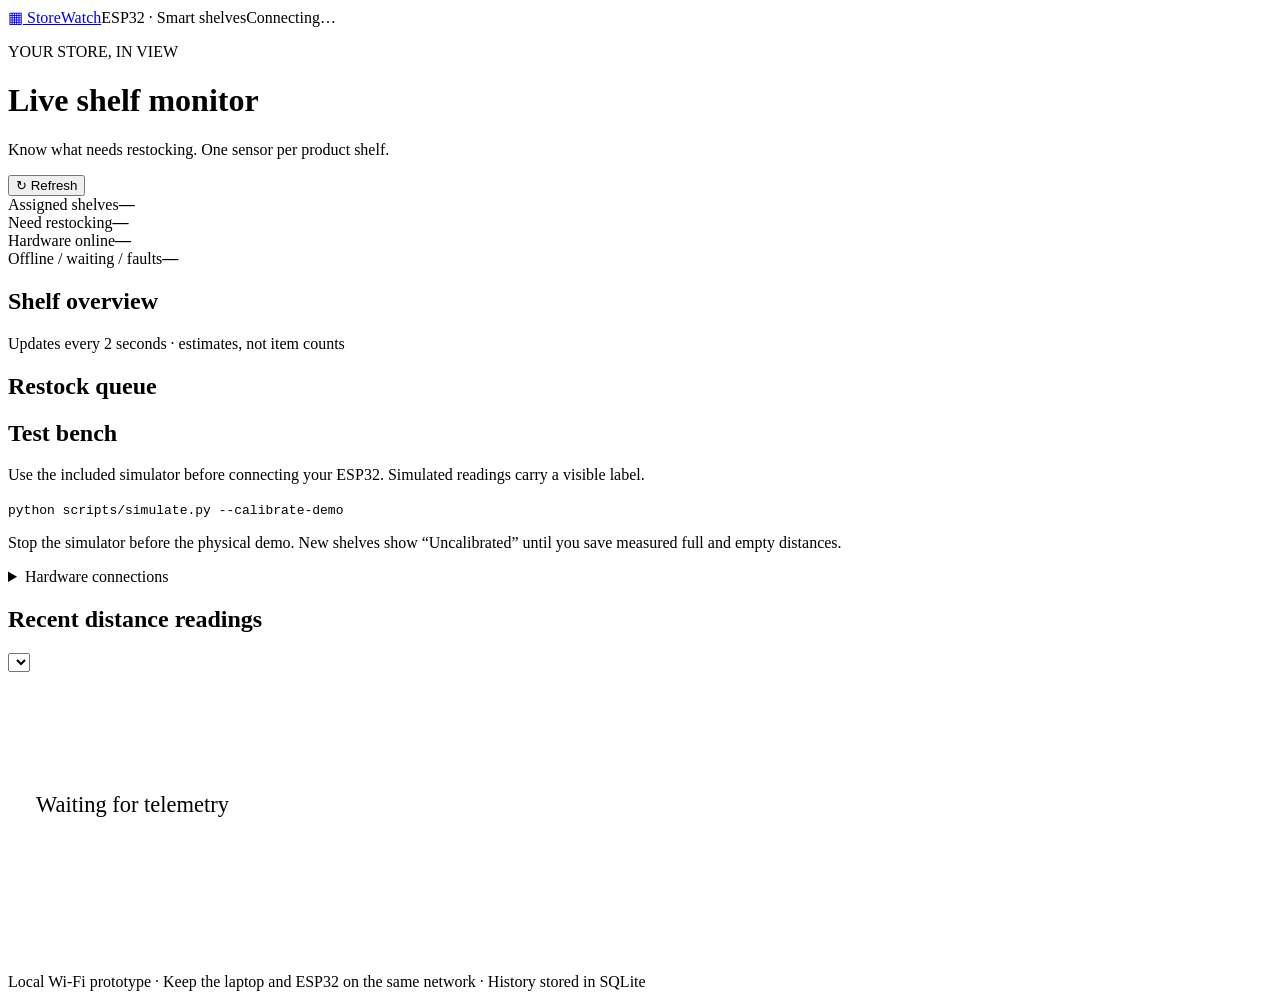
==== backend/templates/index.html @ 91e64e25 "Improved pipeline : Changed UI : Overhauled processing" ====
<!doctype html>
<html lang="en"><head><meta charset="utf-8"><meta name="viewport" content="width=device-width, initial-scale=1"><title>StoreWatch · Shelf monitor</title><link rel="stylesheet" href="/static/style.css"></head>
<body><header><a class="brand" href="/">▦ StoreWatch</a><span class="pill">ESP32 · Smart shelves</span><span id="connection" role="status">Connecting…</span></header>
<main><div class="intro"><div><p class="eyebrow">YOUR STORE, IN VIEW</p><h1>Live shelf monitor</h1><p class="muted">Know what needs restocking. One sensor per product shelf.</p></div><button id="refresh">↻ Refresh</button></div>
<div id="error" role="alert" hidden></div><section class="metrics" aria-label="Summary"><div><span>Assigned shelves</span><strong id="total">—</strong></div><div><span>Need restocking</span><strong id="restock">—</strong></div><div><span>Hardware online</span><strong id="online">—</strong></div><div><span>Offline / waiting / faults</span><strong id="issues">—</strong></div></section>
<div class="section-title"><h2>Shelf overview</h2><span class="muted">Updates every 2 seconds · estimates, not item counts</span></div><section id="shelves" class="cards" aria-live="polite"></section>
<div class="lower"><section class="panel"><h2>Restock queue</h2><div id="alerts"></div></section><section class="panel"><h2>Test bench</h2><p>Use the included simulator before connecting your ESP32. Simulated readings carry a visible label.</p><code>python scripts/simulate.py --calibrate-demo</code><p class="muted">Stop the simulator before the physical demo. New shelves show “Uncalibrated” until you save measured full and empty distances.</p><details><summary>Hardware connections</summary><p>Three HC-SR04 sensors share 5 V and GND. Never connect a 5 V Echo directly to the ESP32.</p><table><tr><th>Shelf</th><th>Trig</th><th>Echo via divider</th></tr><tr><td>01</td><td>GPIO 25</td><td>GPIO 32</td></tr><tr><td>02</td><td>GPIO 26</td><td>GPIO 33</td></tr><tr><td>03</td><td>GPIO 27</td><td>GPIO 34</td></tr></table><p>Each Echo → 1 kΩ → GPIO junction → 2 kΩ → GND. See docs/hardware.md for mounting and calibration.</p></details></section></div>
<section class="panel history"><div class="section-title"><h2>Recent distance readings</h2><select id="history-shelf" aria-label="History shelf"></select></div><svg id="chart" viewBox="0 0 900 200" role="img" aria-label="Last 50 distance readings"><text x="20" y="100">Waiting for telemetry</text></svg><p class="muted" id="chart-note"></p></section>
<footer>Local Wi-Fi prototype · Keep the laptop and ESP32 on the same network · History stored in SQLite</footer></main>
<dialog id="settings"><form id="calibration"><h2>Assign & calibrate shelf</h2><p id="editing"></p><label>Product name<input id="product" required maxlength="80"></label><div class="form-grid"><label>Full distance (cm)<input id="full" type="number" min="2" max="400" step="0.1" required></label><label>Empty distance (cm)<input id="empty" type="number" min="2" max="400" step="0.1" required></label></div><label>Low-stock threshold (%)<input id="low" type="number" min="6" max="89" step="1" required></label><label>API key (if enabled)<input id="key" type="password" autocomplete="off"></label><p class="muted">Measure each distance on your actual shelf. Empty must be farther than full. Saving keeps history and waits for a new reading under the updated calibration.</p><p id="form-error" role="alert"></p><div class="actions"><button type="button" id="cancel">Cancel</button><button type="submit" class="primary">Save calibration</button></div></form></dialog>
<script src="/static/app.js" defer></script></body></html>
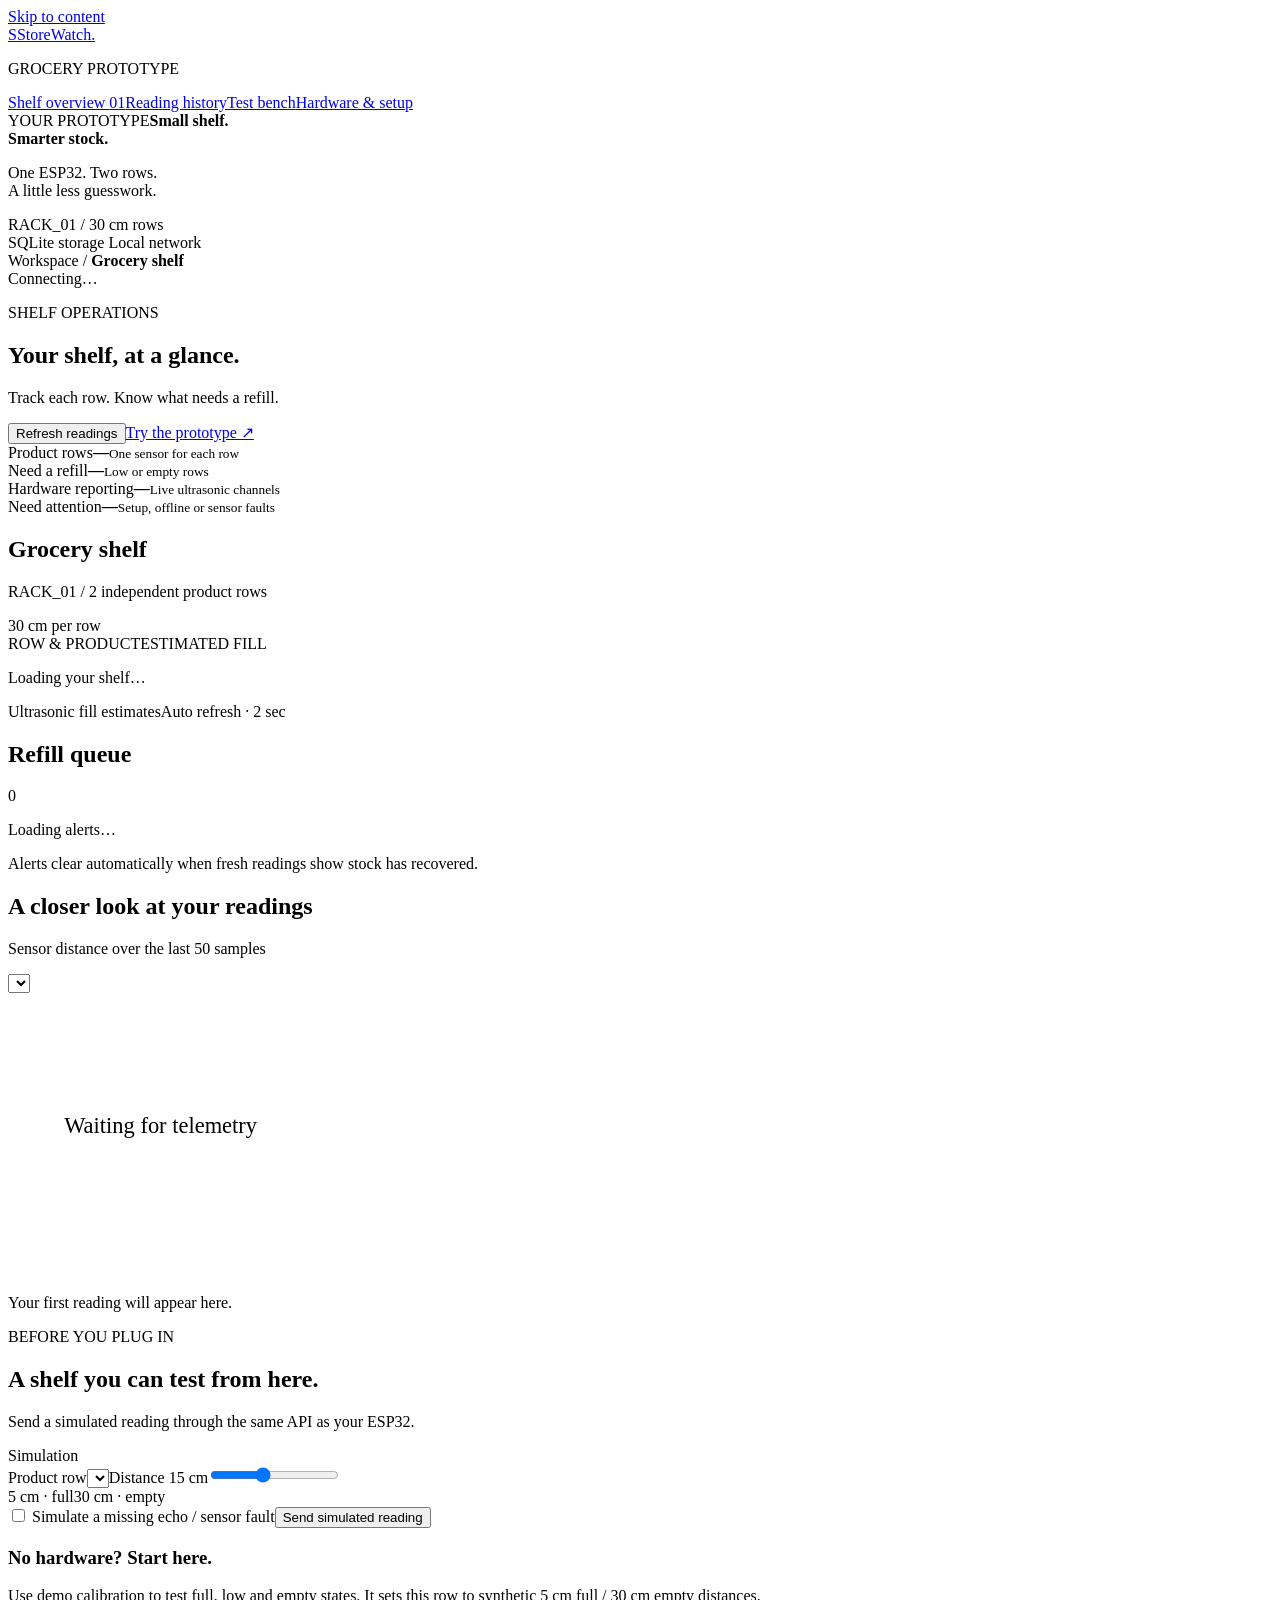
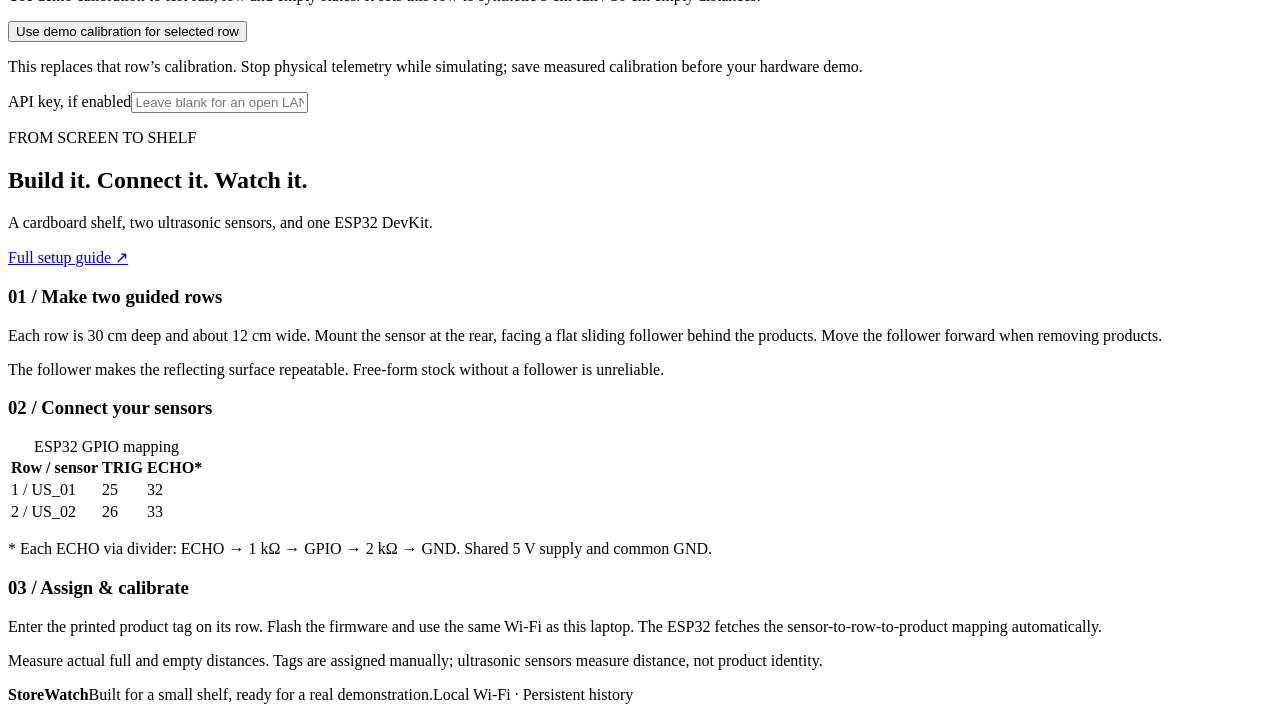
==== commit e864556c: "Overhauled IU. No API link. Simulating data" ====
--- a/backend/templates/index.html
+++ b/backend/templates/index.html
@@ -1,11 +1,13 @@
 <!doctype html>
-<html lang="en"><head><meta charset="utf-8"><meta name="viewport" content="width=device-width, initial-scale=1"><title>StoreWatch · Shelf monitor</title><link rel="stylesheet" href="/static/style.css"></head>
-<body><header><a class="brand" href="/">▦ StoreWatch</a><span class="pill">ESP32 · Smart shelves</span><span id="connection" role="status">Connecting…</span></header>
-<main><div class="intro"><div><p class="eyebrow">YOUR STORE, IN VIEW</p><h1>Live shelf monitor</h1><p class="muted">Know what needs restocking. One sensor per product shelf.</p></div><button id="refresh">↻ Refresh</button></div>
-<div id="error" role="alert" hidden></div><section class="metrics" aria-label="Summary"><div><span>Assigned shelves</span><strong id="total">—</strong></div><div><span>Need restocking</span><strong id="restock">—</strong></div><div><span>Hardware online</span><strong id="online">—</strong></div><div><span>Offline / waiting / faults</span><strong id="issues">—</strong></div></section>
-<div class="section-title"><h2>Shelf overview</h2><span class="muted">Updates every 2 seconds · estimates, not item counts</span></div><section id="shelves" class="cards" aria-live="polite"></section>
-<div class="lower"><section class="panel"><h2>Restock queue</h2><div id="alerts"></div></section><section class="panel"><h2>Test bench</h2><p>Use the included simulator before connecting your ESP32. Simulated readings carry a visible label.</p><code>python scripts/simulate.py --calibrate-demo</code><p class="muted">Stop the simulator before the physical demo. New shelves show “Uncalibrated” until you save measured full and empty distances.</p><details><summary>Hardware connections</summary><p>Three HC-SR04 sensors share 5 V and GND. Never connect a 5 V Echo directly to the ESP32.</p><table><tr><th>Shelf</th><th>Trig</th><th>Echo via divider</th></tr><tr><td>01</td><td>GPIO 25</td><td>GPIO 32</td></tr><tr><td>02</td><td>GPIO 26</td><td>GPIO 33</td></tr><tr><td>03</td><td>GPIO 27</td><td>GPIO 34</td></tr></table><p>Each Echo → 1 kΩ → GPIO junction → 2 kΩ → GND. See docs/hardware.md for mounting and calibration.</p></details></section></div>
-<section class="panel history"><div class="section-title"><h2>Recent distance readings</h2><select id="history-shelf" aria-label="History shelf"></select></div><svg id="chart" viewBox="0 0 900 200" role="img" aria-label="Last 50 distance readings"><text x="20" y="100">Waiting for telemetry</text></svg><p class="muted" id="chart-note"></p></section>
-<footer>Local Wi-Fi prototype · Keep the laptop and ESP32 on the same network · History stored in SQLite</footer></main>
-<dialog id="settings"><form id="calibration"><h2>Assign & calibrate shelf</h2><p id="editing"></p><label>Product name<input id="product" required maxlength="80"></label><div class="form-grid"><label>Full distance (cm)<input id="full" type="number" min="2" max="400" step="0.1" required></label><label>Empty distance (cm)<input id="empty" type="number" min="2" max="400" step="0.1" required></label></div><label>Low-stock threshold (%)<input id="low" type="number" min="6" max="89" step="1" required></label><label>API key (if enabled)<input id="key" type="password" autocomplete="off"></label><p class="muted">Measure each distance on your actual shelf. Empty must be farther than full. Saving keeps history and waits for a new reading under the updated calibration.</p><p id="form-error" role="alert"></p><div class="actions"><button type="button" id="cancel">Cancel</button><button type="submit" class="primary">Save calibration</button></div></form></dialog>
-<script src="/static/app.js" defer></script></body></html>
+<html lang="en"><head><meta charset="utf-8"><meta name="viewport" content="width=device-width, initial-scale=1"><meta name="color-scheme" content="light dark"><title>StoreWatch · Shelf overview</title><link rel="stylesheet" href="/static/style.css"></head>
+<body><a class="skip" href="#main">Skip to content</a>
+<aside class="sidebar"><a class="brand" href="/"><span class="brand-mark" aria-hidden="true">S</span>StoreWatch.</a><p class="workspace-label">GROCERY PROTOTYPE</p><nav aria-label="Main navigation"><a href="#overview" class="nav-link active">Shelf overview <span>01</span></a><a href="#history" class="nav-link">Reading history</a><a href="#test-bench" class="nav-link">Test bench</a><a href="#hardware" class="nav-link">Hardware & setup</a></nav><div class="sidebar-note"><span class="small-label">YOUR PROTOTYPE</span><strong>Small shelf.<br>Smarter stock.</strong><p>One ESP32. Two rows.<br>A little less guesswork.</p><span class="mono">RACK_01 / 30 cm rows</span></div><div class="local-label">SQLite storage <span>Local network</span></div></aside>
+<div class="app-shell"><header class="topbar"><div>Workspace <span class="slash">/</span> <strong>Grocery shelf</strong></div><span id="connection" role="status">Connecting…</span></header>
+<main id="main"><section id="overview"><div class="intro"><div><p class="eyebrow">SHELF OPERATIONS</p><h1>Your shelf, at a glance.</h1><p class="muted">Track each row. Know what needs a refill.</p></div><div class="intro-actions"><button id="refresh">Refresh readings</button><a class="button primary" href="#test-bench">Try the prototype ↗</a></div></div><div id="error" role="alert" hidden></div>
+<section class="metrics" aria-label="Summary"><div><span>Product rows</span><strong id="total">—</strong><small>One sensor for each row</small></div><div><span>Need a refill</span><strong id="restock">—</strong><small>Low or empty rows</small></div><div><span>Hardware reporting</span><strong id="online">—</strong><small>Live ultrasonic channels</small></div><div><span>Need attention</span><strong id="issues">—</strong><small>Setup, offline or sensor faults</small></div></section>
+<div class="overview-grid"><section class="panel shelf-panel"><div class="section-title"><div><h2>Grocery shelf</h2><p class="muted">RACK_01 <span class="slash">/</span> 2 independent product rows</p></div><span class="outline-tag">30 cm per row</span></div><div class="shelf-legend"><span>ROW & PRODUCT</span><span>ESTIMATED FILL</span></div><div id="shelves" aria-busy="true"><p class="empty-state">Loading your shelf…</p></div><div class="shelf-bottom"><span>Ultrasonic fill estimates</span><span>Auto refresh · 2 sec</span></div></section><aside class="panel queue"><div class="section-title"><h2>Refill queue</h2><span id="queue-count" class="count">0</span></div><div id="alerts"><p class="empty-state">Loading alerts…</p></div><div class="queue-note">Alerts clear automatically when fresh readings show stock has recovered.</div></aside></div></section>
+<section id="history" class="panel history"><div class="section-title"><div><h2>A closer look at your readings</h2><p class="muted">Sensor distance over the last 50 samples</p></div><select id="history-shelf" aria-label="History row"></select></div><svg id="chart" viewBox="0 0 900 200" role="img" aria-label="Recent sensor distances in centimetres"><text x="40" y="100">Waiting for telemetry</text></svg><p class="muted" id="chart-note">Your first reading will appear here.</p></section>
+<section id="test-bench" class="panel bench"><div class="section-title"><div><p class="eyebrow">BEFORE YOU PLUG IN</p><h2>A shelf you can test from here.</h2><p class="muted">Send a simulated reading through the same API as your ESP32.</p></div><span class="tag warn">Simulation</span></div><div class="bench-grid"><div><label for="demo-row">Product row</label><select id="demo-row"></select><label for="demo-distance">Distance <output id="distance-output">15 cm</output></label><input id="demo-distance" type="range" min="5" max="30" step="0.5" value="15"><div class="range-labels"><span>5 cm · full</span><span>30 cm · empty</span></div><label class="check"><input id="demo-fault" type="checkbox"> Simulate a missing echo / sensor fault</label><button id="send-demo" class="primary">Send simulated reading</button><p id="demo-result" class="muted" role="status"></p></div><div class="bench-help"><h3>No hardware? Start here.</h3><p>Use demo calibration to test full, low and empty states. It sets this row to synthetic 5 cm full / 30 cm empty distances.</p><button id="demo-calibrate">Use demo calibration for selected row</button><p class="muted">This replaces that row’s calibration. Stop physical telemetry while simulating; save measured calibration before your hardware demo.</p><label for="demo-key">API key, if enabled</label><input id="demo-key" type="password" autocomplete="off" placeholder="Leave blank for an open LAN demo"></div></div></section>
+<section id="hardware" class="panel hardware"><div class="section-title"><div><p class="eyebrow">FROM SCREEN TO SHELF</p><h2>Build it. Connect it. Watch it.</h2><p class="muted">A cardboard shelf, two ultrasonic sensors, and one ESP32 DevKit.</p></div><a class="text-link" href="/setup-guide">Full setup guide ↗</a></div><div class="hardware-grid"><div><h3>01 / Make two guided rows</h3><p>Each row is 30 cm deep and about 12 cm wide. Mount the sensor at the rear, facing a flat sliding follower behind the products. Move the follower forward when removing products.</p><p class="muted">The follower makes the reflecting surface repeatable. Free-form stock without a follower is unreliable.</p></div><div><h3>02 / Connect your sensors</h3><table><caption class="sr-only">ESP32 GPIO mapping</caption><thead><tr><th>Row / sensor</th><th>TRIG</th><th>ECHO*</th></tr></thead><tbody><tr><td>1 / US_01</td><td>25</td><td>32</td></tr><tr><td>2 / US_02</td><td>26</td><td>33</td></tr></tbody></table><p class="muted">* Each ECHO via divider: ECHO → 1 kΩ → GPIO → 2 kΩ → GND. Shared 5 V supply and common GND.</p></div><div><h3>03 / Assign & calibrate</h3><p>Enter the printed product tag on its row. Flash the firmware and use the same Wi-Fi as this laptop. The ESP32 fetches the sensor-to-row-to-product mapping automatically.</p><p class="muted">Measure actual full and empty distances. Tags are assigned manually; ultrasonic sensors measure distance, not product identity.</p></div></div></section>
+<footer><strong>StoreWatch</strong><span>Built for a small shelf, ready for a real demonstration.</span><span>Local Wi-Fi · Persistent history</span></footer></main></div>
+<dialog id="settings" aria-labelledby="settings-title"><form id="calibration"><p class="eyebrow">ROW SETTINGS</p><h2 id="settings-title">Assign a product.</h2><p id="editing" class="muted"></p><label for="product-tag">Product tag / barcode</label><input id="product-tag" required maxlength="64" pattern="[A-Za-z0-9_.\-]+" placeholder="e.g. TEA-001" autofocus><p class="field-hint">Type the printed tag or use a USB barcode scanner. Letters, numbers, dots, hyphens and underscores.</p><label for="product">Product name</label><input id="product" required maxlength="80"><div class="form-grid"><div><label for="full">Full distance (cm)</label><input id="full" type="number" min="2" max="400" step="0.1" required></div><div><label for="empty">Empty distance (cm)</label><input id="empty" type="number" min="2" max="400" step="0.1" required></div></div><label for="low">Low-stock threshold (%)</label><input id="low" type="number" min="6" max="89" step="1" required><label for="calibration-source">Calibration type</label><select id="calibration-source"><option value="measured">Measured on physical shelf</option><option value="demo">Synthetic demo values</option></select><label for="key">API key, if enabled</label><input id="key" type="password" autocomplete="off"><p class="muted">Full must be closer than empty. Saving preserves history, clears old refill alerts, and waits for a fresh reading.</p><p id="form-error" role="alert"></p><div class="actions"><button type="button" id="cancel">Cancel</button><button type="submit" class="primary" id="save-settings">Save row settings</button></div></form></dialog><div id="toast" role="status" hidden></div><script src="/static/app.js" defer></script></body></html>
